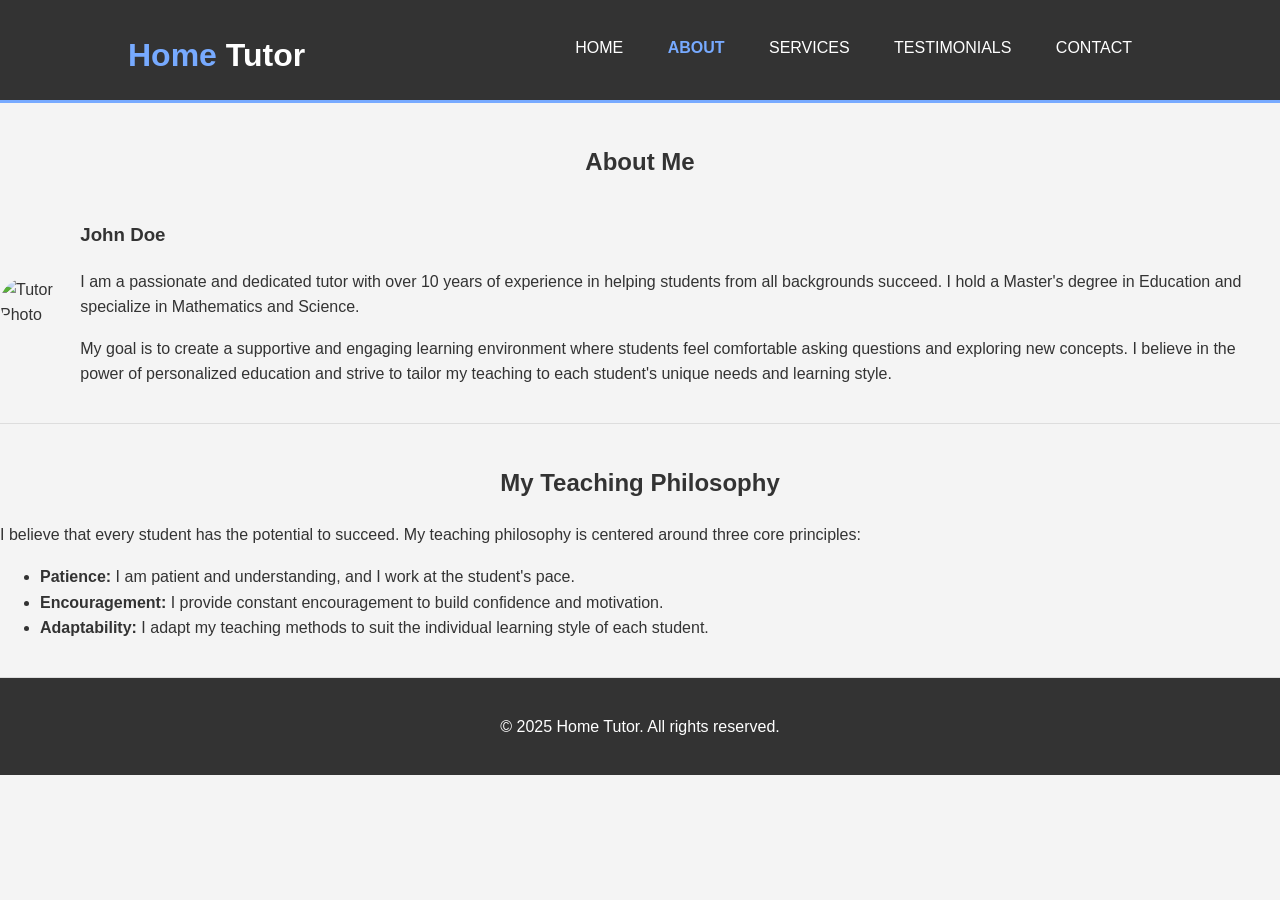
==== about.html @ 5ac63825 "feat: Create initial version of home tutor portfolio website This commit introduces a complete, mult" ====
<!DOCTYPE html>
<html lang="en">
<head>
    <meta charset="UTF-8">
    <meta name="viewport" content="width=device-width, initial-scale=1.0">
    <title>About Me - Home Tutor</title>
    <link rel="stylesheet" href="css/style.css">
</head>
<body>
    <header>
        <div class="container">
            <div id="branding">
                <h1><span class="highlight">Home</span> Tutor</h1>
            </div>
            <nav>
                <a href="#" class="menu-icon">&#9776;</a>
                <ul>
                    <li><a href="index.html">Home</a></li>
                    <li class="current"><a href="about.html">About</a></li>
                    <li><a href="services.html">Services</a></li>
                    <li><a href="testimonials.html">Testimonials</a></li>
                    <li><a href="contact.html">Contact</a></li>
                </ul>
            </nav>
        </div>
    </header>
    <main>
        <section id="about-me">
            <h2>About Me</h2>
            <div class="about-content">
                <img src="https://via.placeholder.com/150" alt="Tutor Photo">
                <div class="bio">
                    <h3>John Doe</h3>
                    <p>
                        I am a passionate and dedicated tutor with over 10 years of experience in helping students from all backgrounds succeed. I hold a Master's degree in Education and specialize in Mathematics and Science.
                    </p>
                    <p>
                        My goal is to create a supportive and engaging learning environment where students feel comfortable asking questions and exploring new concepts. I believe in the power of personalized education and strive to tailor my teaching to each student's unique needs and learning style.
                    </p>
                </div>
            </div>
        </section>
        <section id="philosophy">
            <h2>My Teaching Philosophy</h2>
            <p>
                I believe that every student has the potential to succeed. My teaching philosophy is centered around three core principles:
            </p>
            <ul>
                <li><strong>Patience:</strong> I am patient and understanding, and I work at the student's pace.</li>
                <li><strong>Encouragement:</strong> I provide constant encouragement to build confidence and motivation.</li>
                <li><strong>Adaptability:</strong> I adapt my teaching methods to suit the individual learning style of each student.</li>
            </ul>
        </section>
    </main>
    <footer>
        <p>&copy; 2025 Home Tutor. All rights reserved.</p>
    </footer>
    <script src="js/script.js"></script>
</body>
</html>
---- css/style.css ----
/* General Body Styles */
body {
    font-family: 'Arial', sans-serif;
    line-height: 1.6;
    margin: 0;
    padding: 0;
    background: #f4f4f4;
    color: #333;
}

.container {
    width: 80%;
    margin: auto;
    overflow: hidden;
}

/* Header and Navigation */
header {
    background: #333;
    color: #fff;
    padding-top: 30px;
    min-height: 70px;
    border-bottom: #77aaff 3px solid;
}

header a {
    color: #fff;
    text-decoration: none;
    text-transform: uppercase;
    font-size: 16px;
}

header ul {
    padding: 0;
    margin: 0;
    list-style: none;
    float: right;
    margin-top: 5px;
}

header li {
    display: inline;
    padding: 0 20px 0 20px;
}

header #branding {
    float: left;
}

header #branding h1 {
    margin: 0;
}

header .highlight, header .current a {
    color: #77aaff;
    font-weight: bold;
}

header a:hover {
    color: #ccc;
    font-weight: bold;
}

/* Hero Section */
#hero {
    min-height: 400px;
    background: url('https://via.placeholder.com/1500x400') no-repeat 0 -200px;
    background-size: cover;
    text-align: center;
    color: #ffffff;
}

#hero h2 {
    margin-top: 100px;
    font-size: 55px;
    margin-bottom: 10px;
}

#hero p {
    font-size: 20px;
}

.cta-button {
    display: inline-block;
    background: #77aaff;
    color: #fff;
    padding: 10px 20px;
    text-decoration: none;
    border-radius: 5px;
    margin-top: 20px;
}

/* Sections */
section {
    padding: 20px 0;
    border-bottom: 1px solid #ddd;
}

section h2 {
    text-align: center;
    margin-bottom: 20px;
}

/* Features */
.features {
    display: flex;
    justify-content: space-around;
    text-align: center;
}

.feature {
    width: 30%;
}

/* About Me */
.about-content {
    display: flex;
    align-items: center;
}

.about-content img {
    border-radius: 50%;
    margin-right: 20px;
}

/* Pricing Table */
.pricing-table {
    display: flex;
    justify-content: space-around;
    text-align: center;
}

.pricing-plan {
    border: 1px solid #ddd;
    padding: 20px;
    width: 30%;
    background: #fff;
}

.pricing-plan .price {
    font-size: 24px;
    font-weight: bold;
    color: #77aaff;
}

/* Testimonials */
.testimonial {
    background: #fff;
    border: 1px solid #ddd;
    padding: 20px;
    margin-bottom: 20px;
    border-radius: 5px;
}

.testimonial cite {
    display: block;
    text-align: right;
    margin-top: 10px;
    font-weight: bold;
}

/* Form */
.form-group {
    margin-bottom: 15px;
}

.form-group label {
    display: block;
    margin-bottom: 5px;
}

.form-group input, .form-group textarea {
    width: 100%;
    padding: 10px;
    border: 1px solid #ddd;
    border-radius: 5px;
}

button {
    display: block;
    width: 100%;
    padding: 10px;
    background: #77aaff;
    color: #fff;
    border: 0;
    border-radius: 5px;
    cursor: pointer;
}

/* Footer */
footer {
    text-align: center;
    padding: 20px;
    background: #333;
    color: #fff;
}

/* Mobile Nav */
.menu-icon {
    display: none;
    color: #fff;
    font-size: 30px;
    position: absolute;
    right: 20px;
    top: 30px;
}

@media(max-width: 768px) {
    header #branding,
    header nav,
    header nav li {
        float: none;
        text-align: center;
        width: 100%;
    }

    header {
        padding-bottom: 20px;
    }

    header nav ul {
        display: none;
    }

    .menu-icon {
        display: block;
    }

    header nav ul.show {
        display: block;
    }

    header nav li {
        padding: 10px 0;
    }

    .features, .pricing-table {
        flex-direction: column;
    }

    .feature, .pricing-plan {
        width: 100%;
        margin-bottom: 20px;
    }

    .about-content {
        flex-direction: column;
        text-align: center;
    }

    .about-content img {
        margin-bottom: 20px;
    }
}
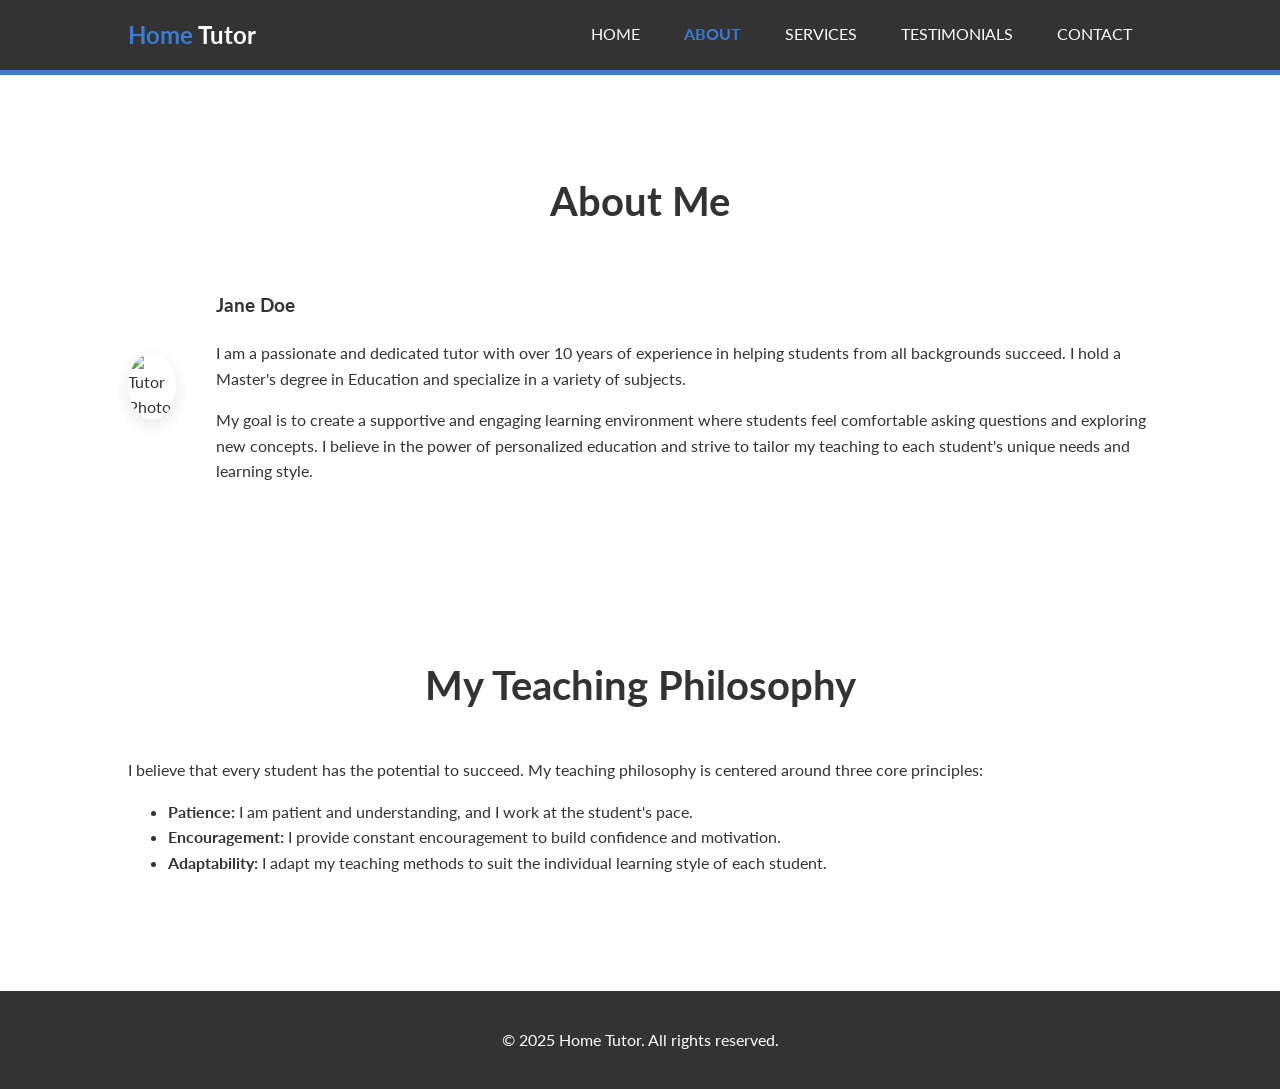
==== commit 7b520143: "feat: Enhance website design and add images This commit improves the visual design of the home tutor" ====
--- a/about.html
+++ b/about.html
@@ -24,15 +24,15 @@
             </nav>
         </div>
     </header>
-    <main>
+    <main class="container">
         <section id="about-me">
             <h2>About Me</h2>
             <div class="about-content">
-                <img src="https://via.placeholder.com/150" alt="Tutor Photo">
+                <img src="https://images.unsplash.com/photo-1577896851231-70ef18881754?fm=jpg&q=60&w=3000" alt="Tutor Photo">
                 <div class="bio">
-                    <h3>John Doe</h3>
+                    <h3>Jane Doe</h3>
                     <p>
-                        I am a passionate and dedicated tutor with over 10 years of experience in helping students from all backgrounds succeed. I hold a Master's degree in Education and specialize in Mathematics and Science.
+                        I am a passionate and dedicated tutor with over 10 years of experience in helping students from all backgrounds succeed. I hold a Master's degree in Education and specialize in a variety of subjects.
                     </p>
                     <p>
                         My goal is to create a supportive and engaging learning environment where students feel comfortable asking questions and exploring new concepts. I believe in the power of personalized education and strive to tailor my teaching to each student's unique needs and learning style.
--- a/css/style.css
+++ b/css/style.css
@@ -1,10 +1,20 @@
+@import url('https://fonts.googleapis.com/css2?family=Lato:wght@400;700&display=swap');
+
 /* General Body Styles */
+:root {
+    --primary-color: #3a7bd5;
+    --secondary-color: #3a60d5;
+    --dark-color: #333;
+    --light-color: #f4f4f4;
+    --shadow: 0 5px 15px rgba(0,0,0,0.1);
+}
+
 body {
-    font-family: 'Arial', sans-serif;
+    font-family: 'Lato', sans-serif;
     line-height: 1.6;
     margin: 0;
     padding: 0;
-    background: #f4f4f4;
+    background: #fff;
     color: #333;
 }
 
@@ -12,15 +22,18 @@
     width: 80%;
     margin: auto;
     overflow: hidden;
+    padding: 0 20px;
 }
 
 /* Header and Navigation */
 header {
-    background: #333;
-    color: #fff;
-    padding-top: 30px;
-    min-height: 70px;
-    border-bottom: #77aaff 3px solid;
+    background: var(--dark-color);
+    color: #fff;
+    padding: 1rem 0;
+    border-bottom: 5px solid var(--primary-color);
+    position: sticky;
+    top: 0;
+    z-index: 100;
 }
 
 header a {
@@ -28,6 +41,7 @@
     text-decoration: none;
     text-transform: uppercase;
     font-size: 16px;
+    transition: color 0.3s ease;
 }
 
 header ul {
@@ -40,7 +54,7 @@
 
 header li {
     display: inline;
-    padding: 0 20px 0 20px;
+    padding: 0 20px;
 }
 
 header #branding {
@@ -49,56 +63,85 @@
 
 header #branding h1 {
     margin: 0;
-}
-
-header .highlight, header .current a {
-    color: #77aaff;
+    font-size: 24px;
+}
+
+header .highlight {
+    color: var(--primary-color);
+    font-weight: bold;
+}
+
+header .current a {
+    color: var(--primary-color);
     font-weight: bold;
 }
 
 header a:hover {
-    color: #ccc;
-    font-weight: bold;
+    color: var(--primary-color);
 }
 
 /* Hero Section */
 #hero {
-    min-height: 400px;
-    background: url('https://via.placeholder.com/1500x400') no-repeat 0 -200px;
+    min-height: 500px;
+    background-position: center;
     background-size: cover;
-    text-align: center;
-    color: #ffffff;
+    color: #fff;
+    display: flex;
+    align-items: center;
+    justify-content: center;
+    text-align: center;
+    position: relative;
+}
+
+#hero::before {
+    content: '';
+    position: absolute;
+    top: 0;
+    left: 0;
+    width: 100%;
+    height: 100%;
+    background: rgba(0,0,0,0.5);
+}
+
+#hero .container {
+    position: relative;
+    z-index: 1;
 }
 
 #hero h2 {
-    margin-top: 100px;
-    font-size: 55px;
-    margin-bottom: 10px;
+    font-size: 4rem;
+    margin-bottom: 1rem;
 }
 
 #hero p {
-    font-size: 20px;
+    font-size: 1.5rem;
 }
 
 .cta-button {
     display: inline-block;
-    background: #77aaff;
-    color: #fff;
-    padding: 10px 20px;
+    background: var(--primary-color);
+    color: #fff;
+    padding: 12px 25px;
     text-decoration: none;
     border-radius: 5px;
     margin-top: 20px;
+    font-weight: bold;
+    transition: background 0.3s ease;
+}
+
+.cta-button:hover {
+    background: var(--secondary-color);
 }
 
 /* Sections */
 section {
-    padding: 20px 0;
-    border-bottom: 1px solid #ddd;
+    padding: 60px 0;
 }
 
 section h2 {
     text-align: center;
-    margin-bottom: 20px;
+    margin-bottom: 40px;
+    font-size: 2.5rem;
 }
 
 /* Features */
@@ -106,50 +149,70 @@
     display: flex;
     justify-content: space-around;
     text-align: center;
+    gap: 20px;
 }
 
 .feature {
-    width: 30%;
+    background: var(--light-color);
+    padding: 30px;
+    border-radius: 5px;
+    box-shadow: var(--shadow);
+    transition: transform 0.3s ease;
+}
+
+.feature:hover {
+    transform: translateY(-5px);
 }
 
 /* About Me */
 .about-content {
     display: flex;
     align-items: center;
+    gap: 40px;
 }
 
 .about-content img {
     border-radius: 50%;
-    margin-right: 20px;
+    max-width: 200px;
+    box-shadow: var(--shadow);
 }
 
 /* Pricing Table */
 .pricing-table {
     display: flex;
     justify-content: space-around;
-    text-align: center;
+    gap: 20px;
 }
 
 .pricing-plan {
     border: 1px solid #ddd;
-    padding: 20px;
+    padding: 30px;
     width: 30%;
     background: #fff;
+    text-align: center;
+    border-radius: 5px;
+    box-shadow: var(--shadow);
+    transition: transform 0.3s ease;
+}
+
+.pricing-plan:hover {
+    transform: translateY(-5px);
 }
 
 .pricing-plan .price {
-    font-size: 24px;
-    font-weight: bold;
-    color: #77aaff;
+    font-size: 2.5rem;
+    font-weight: bold;
+    color: var(--primary-color);
 }
 
 /* Testimonials */
 .testimonial {
-    background: #fff;
-    border: 1px solid #ddd;
+    background: var(--light-color);
+    border-left: 5px solid var(--primary-color);
     padding: 20px;
     margin-bottom: 20px;
     border-radius: 5px;
+    box-shadow: var(--shadow);
 }
 
 .testimonial cite {
@@ -157,9 +220,15 @@
     text-align: right;
     margin-top: 10px;
     font-weight: bold;
+    color: var(--primary-color);
 }
 
 /* Form */
+#contact-form form {
+    max-width: 700px;
+    margin: auto;
+}
+
 .form-group {
     margin-bottom: 15px;
 }
@@ -171,28 +240,35 @@
 
 .form-group input, .form-group textarea {
     width: 100%;
-    padding: 10px;
+    padding: 12px;
     border: 1px solid #ddd;
     border-radius: 5px;
 }
 
 button {
-    display: block;
-    width: 100%;
-    padding: 10px;
-    background: #77aaff;
+    display: inline-block;
+    width: auto;
+    padding: 12px 25px;
+    background: var(--primary-color);
     color: #fff;
     border: 0;
     border-radius: 5px;
     cursor: pointer;
+    font-weight: bold;
+    transition: background 0.3s ease;
+}
+
+button:hover {
+    background: var(--secondary-color);
 }
 
 /* Footer */
 footer {
     text-align: center;
     padding: 20px;
-    background: #333;
-    color: #fff;
+    background: var(--dark-color);
+    color: #fff;
+    margin-top: 40px;
 }
 
 /* Mobile Nav */
@@ -202,7 +278,8 @@
     font-size: 30px;
     position: absolute;
     right: 20px;
-    top: 30px;
+    top: 25px;
+    cursor: pointer;
 }
 
 @media(max-width: 768px) {
@@ -220,6 +297,8 @@
 
     header nav ul {
         display: none;
+        width: 100%;
+        padding-top: 20px;
     }
 
     .menu-icon {
@@ -231,24 +310,21 @@
     }
 
     header nav li {
+        display: block;
         padding: 10px 0;
     }
 
-    .features, .pricing-table {
+    .features, .pricing-table, .about-content {
         flex-direction: column;
     }
 
-    .feature, .pricing-plan {
+    .feature, .pricing-plan, .about-content img {
         width: 100%;
         margin-bottom: 20px;
+        box-sizing: border-box;
     }
 
     .about-content {
-        flex-direction: column;
         text-align: center;
     }
-
-    .about-content img {
-        margin-bottom: 20px;
-    }
-}
+}
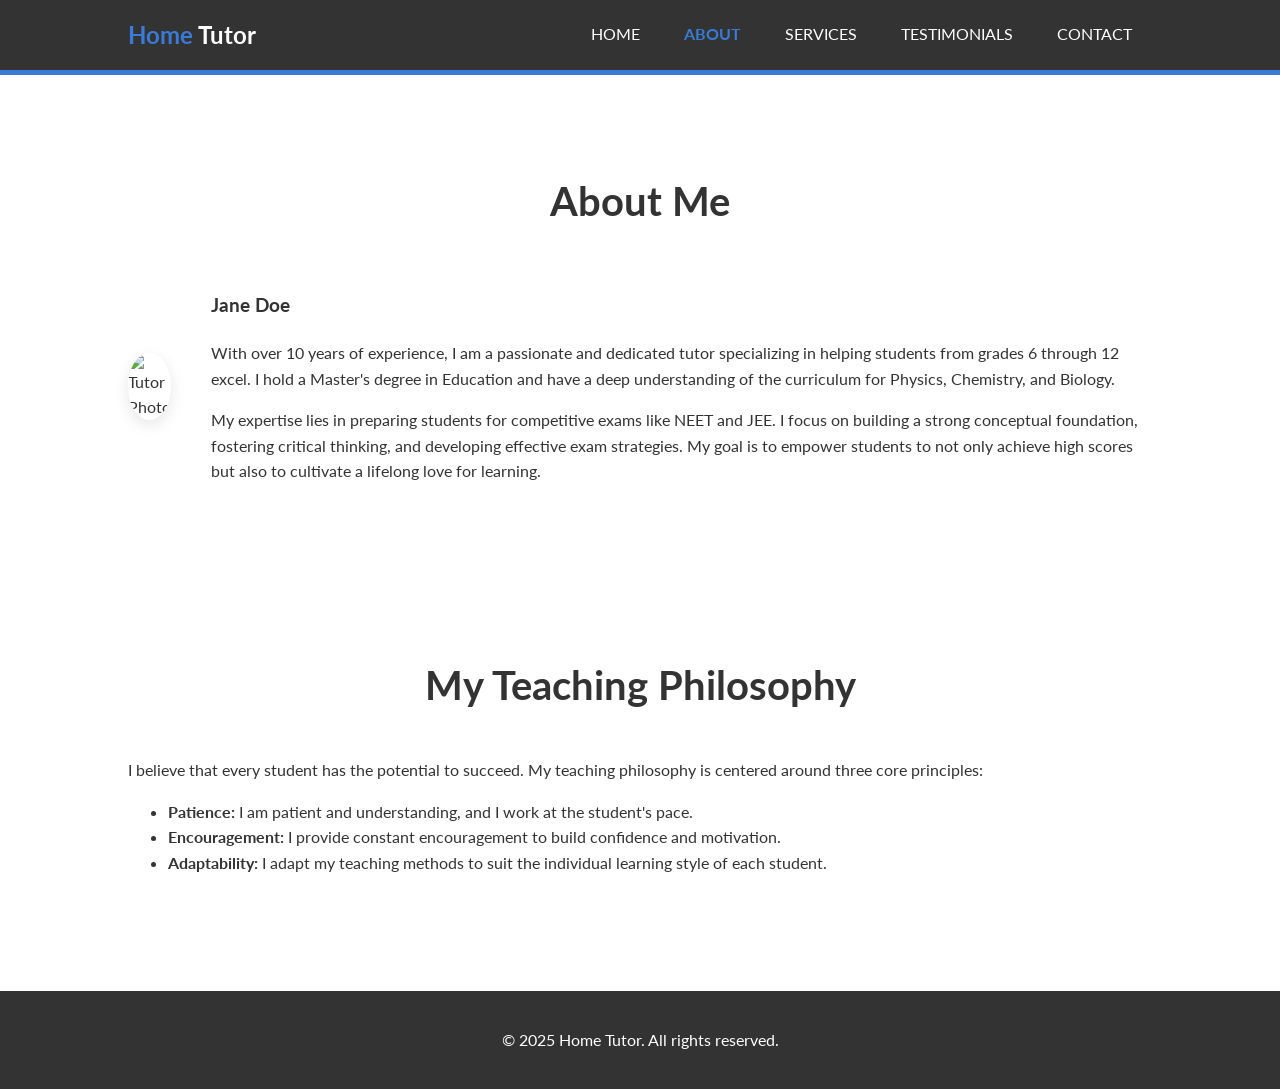
==== commit b69d93bc: "feat: Update content and improve pages for specific audience This commit updates the website content" ====
--- a/about.html
+++ b/about.html
@@ -32,10 +32,10 @@
                 <div class="bio">
                     <h3>Jane Doe</h3>
                     <p>
-                        I am a passionate and dedicated tutor with over 10 years of experience in helping students from all backgrounds succeed. I hold a Master's degree in Education and specialize in a variety of subjects.
+                        With over 10 years of experience, I am a passionate and dedicated tutor specializing in helping students from grades 6 through 12 excel. I hold a Master's degree in Education and have a deep understanding of the curriculum for Physics, Chemistry, and Biology.
                     </p>
                     <p>
-                        My goal is to create a supportive and engaging learning environment where students feel comfortable asking questions and exploring new concepts. I believe in the power of personalized education and strive to tailor my teaching to each student's unique needs and learning style.
+                        My expertise lies in preparing students for competitive exams like NEET and JEE. I focus on building a strong conceptual foundation, fostering critical thinking, and developing effective exam strategies. My goal is to empower students to not only achieve high scores but also to cultivate a lifelong love for learning.
                     </p>
                 </div>
             </div>
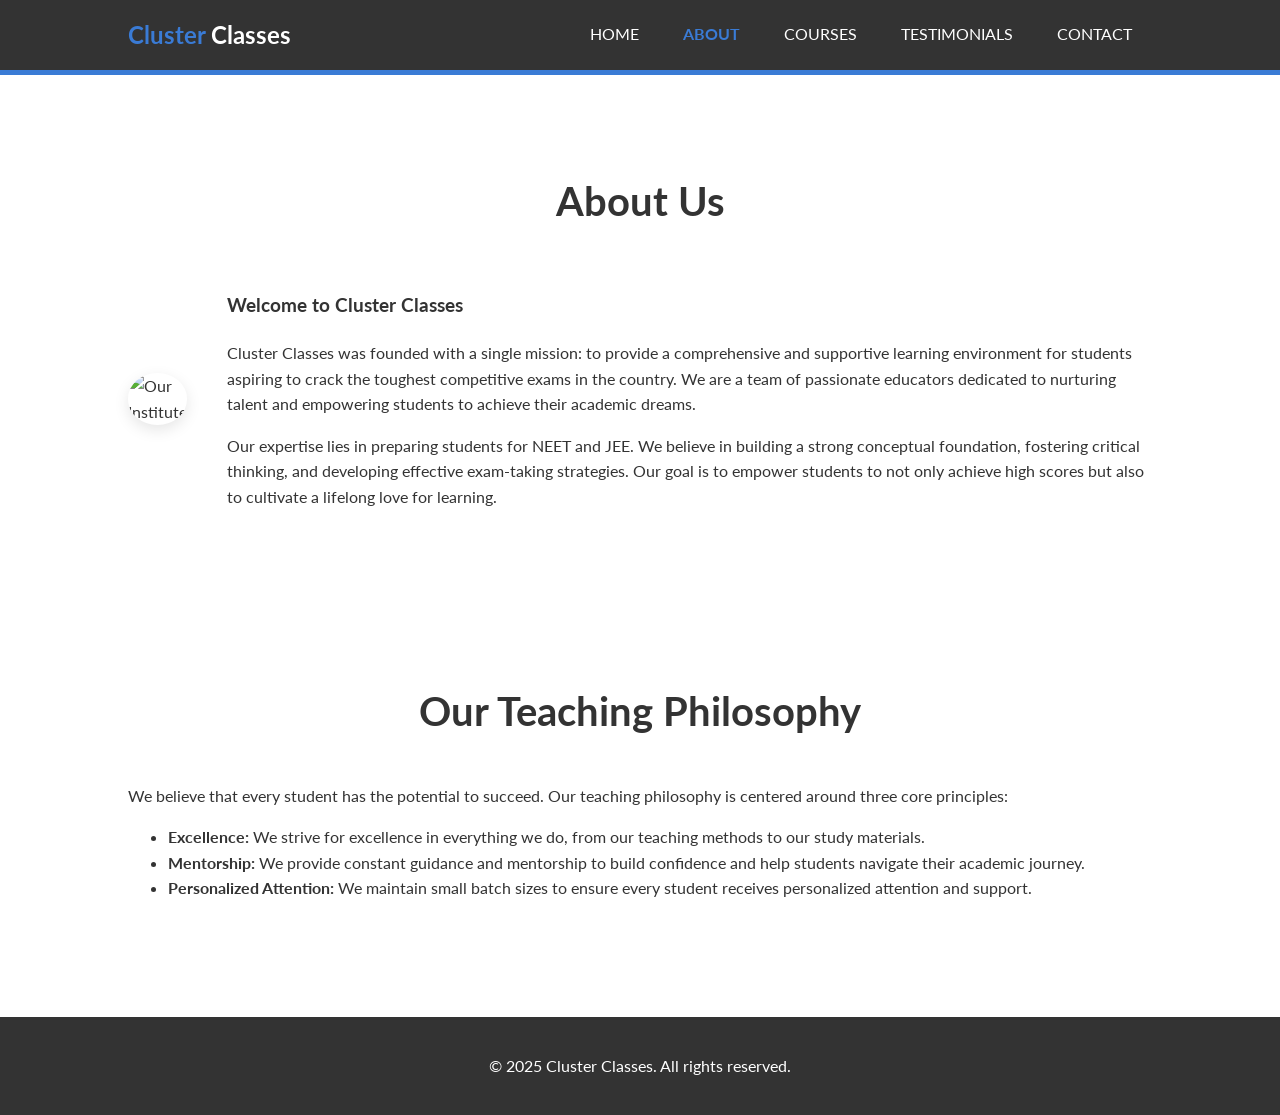
==== commit eb80a8e8: "feat: Implement multi-page course structure This commit transitions the website to a multi-page arch" ====
--- a/about.html
+++ b/about.html
@@ -3,21 +3,21 @@
 <head>
     <meta charset="UTF-8">
     <meta name="viewport" content="width=device-width, initial-scale=1.0">
-    <title>About Me - Home Tutor</title>
+    <title>About Us - Cluster Classes</title>
     <link rel="stylesheet" href="css/style.css">
 </head>
 <body>
     <header>
         <div class="container">
             <div id="branding">
-                <h1><span class="highlight">Home</span> Tutor</h1>
+                <h1><span class="highlight">Cluster</span> Classes</h1>
             </div>
             <nav>
                 <a href="#" class="menu-icon">&#9776;</a>
                 <ul>
                     <li><a href="index.html">Home</a></li>
                     <li class="current"><a href="about.html">About</a></li>
-                    <li><a href="services.html">Services</a></li>
+                    <li><a href="courses.html">Courses</a></li>
                     <li><a href="testimonials.html">Testimonials</a></li>
                     <li><a href="contact.html">Contact</a></li>
                 </ul>
@@ -26,34 +26,34 @@
     </header>
     <main class="container">
         <section id="about-me">
-            <h2>About Me</h2>
+            <h2>About Us</h2>
             <div class="about-content">
-                <img src="https://images.unsplash.com/photo-1577896851231-70ef18881754?fm=jpg&q=60&w=3000" alt="Tutor Photo">
+                <img src="https://images.unsplash.com/photo-1577896851231-70ef18881754?fm=jpg&q=60&w=3000" alt="Our Institute">
                 <div class="bio">
-                    <h3>Jane Doe</h3>
+                    <h3>Welcome to Cluster Classes</h3>
                     <p>
-                        With over 10 years of experience, I am a passionate and dedicated tutor specializing in helping students from grades 6 through 12 excel. I hold a Master's degree in Education and have a deep understanding of the curriculum for Physics, Chemistry, and Biology.
+                        Cluster Classes was founded with a single mission: to provide a comprehensive and supportive learning environment for students aspiring to crack the toughest competitive exams in the country. We are a team of passionate educators dedicated to nurturing talent and empowering students to achieve their academic dreams.
                     </p>
                     <p>
-                        My expertise lies in preparing students for competitive exams like NEET and JEE. I focus on building a strong conceptual foundation, fostering critical thinking, and developing effective exam strategies. My goal is to empower students to not only achieve high scores but also to cultivate a lifelong love for learning.
+                        Our expertise lies in preparing students for NEET and JEE. We believe in building a strong conceptual foundation, fostering critical thinking, and developing effective exam-taking strategies. Our goal is to empower students to not only achieve high scores but also to cultivate a lifelong love for learning.
                     </p>
                 </div>
             </div>
         </section>
         <section id="philosophy">
-            <h2>My Teaching Philosophy</h2>
+            <h2>Our Teaching Philosophy</h2>
             <p>
-                I believe that every student has the potential to succeed. My teaching philosophy is centered around three core principles:
+                We believe that every student has the potential to succeed. Our teaching philosophy is centered around three core principles:
             </p>
             <ul>
-                <li><strong>Patience:</strong> I am patient and understanding, and I work at the student's pace.</li>
-                <li><strong>Encouragement:</strong> I provide constant encouragement to build confidence and motivation.</li>
-                <li><strong>Adaptability:</strong> I adapt my teaching methods to suit the individual learning style of each student.</li>
+                <li><strong>Excellence:</strong> We strive for excellence in everything we do, from our teaching methods to our study materials.</li>
+                <li><strong>Mentorship:</strong> We provide constant guidance and mentorship to build confidence and help students navigate their academic journey.</li>
+                <li><strong>Personalized Attention:</strong> We maintain small batch sizes to ensure every student receives personalized attention and support.</li>
             </ul>
         </section>
     </main>
     <footer>
-        <p>&copy; 2025 Home Tutor. All rights reserved.</p>
+        <p>&copy; 2025 Cluster Classes. All rights reserved.</p>
     </footer>
     <script src="js/script.js"></script>
 </body>
--- a/css/style.css
+++ b/css/style.css
@@ -78,6 +78,37 @@
 
 header a:hover {
     color: var(--primary-color);
+}
+
+/* Dropdown styles */
+.dropdown {
+    position: relative;
+    display: inline-block;
+}
+
+.dropdown-content {
+    display: none;
+    position: absolute;
+    background-color: #f9f9f9;
+    min-width: 160px;
+    box-shadow: 0px 8px 16px 0px rgba(0,0,0,0.2);
+    z-index: 1;
+}
+
+.dropdown-content a {
+    color: black;
+    padding: 12px 16px;
+    text-decoration: none;
+    display: block;
+    text-align: left;
+}
+
+.dropdown-content a:hover {
+    background-color: #f1f1f1;
+}
+
+.dropdown:hover .dropdown-content {
+    display: block;
 }
 
 /* Hero Section */
@@ -133,6 +164,24 @@
     background: var(--secondary-color);
 }
 
+.cta-button-small {
+    display: inline-block;
+    background: var(--secondary-color);
+    color: var(--primary-color);
+    padding: 8px 15px;
+    text-decoration: none;
+    border-radius: 5px;
+    margin-top: 15px;
+    font-weight: bold;
+    border: 1px solid var(--primary-color);
+    transition: background 0.3s ease, color 0.3s ease;
+}
+
+.cta-button-small:hover {
+    background: var(--primary-color);
+    color: #fff;
+}
+
 /* Sections */
 section {
     padding: 60px 0;
@@ -223,12 +272,38 @@
     color: var(--primary-color);
 }
 
+/* Course Listing */
+.course-listing {
+    margin-top: 40px;
+}
+
+.course-detail {
+    background: var(--light-color);
+    border-left: 5px solid var(--primary-color);
+    padding: 20px;
+    margin-bottom: 20px;
+    border-radius: 5px;
+    box-shadow: var(--shadow);
+}
+
+.course-detail h3 {
+    margin-top: 0;
+    color: var(--primary-color);
+}
+
 /* Form */
 #contact-form form {
     max-width: 700px;
     margin: auto;
 }
 
+/* Map Container */
+.map-container {
+    margin-top: 40px;
+    margin-bottom: 40px;
+    box-shadow: var(--shadow);
+}
+
 .form-group {
     margin-bottom: 15px;
 }
@@ -238,11 +313,12 @@
     margin-bottom: 5px;
 }
 
-.form-group input, .form-group textarea {
+.form-group input, .form-group textarea, .form-group select {
     width: 100%;
     padding: 12px;
     border: 1px solid #ddd;
     border-radius: 5px;
+    box-sizing: border-box;
 }
 
 button {
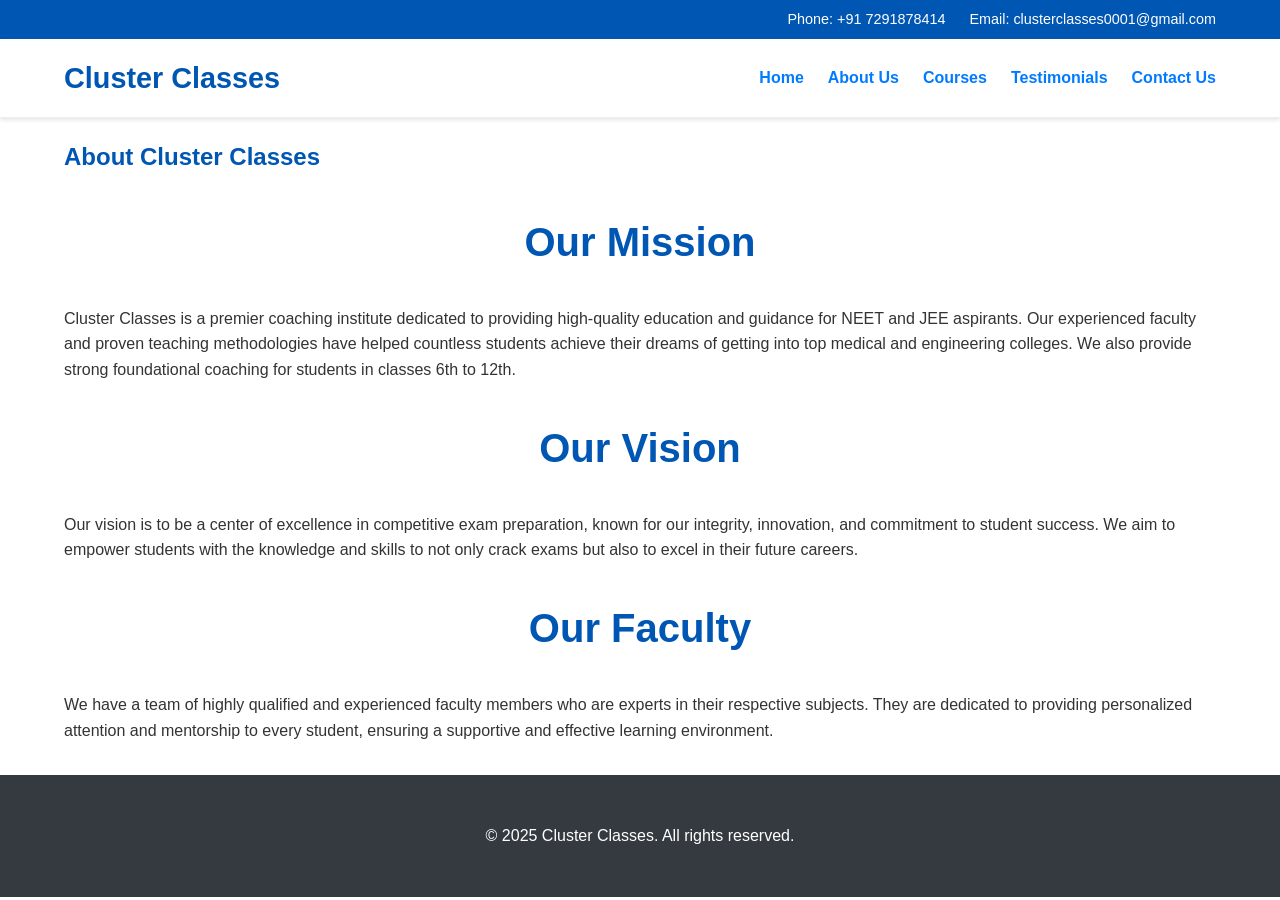
==== commit 0ee1233b: "feat: Complete website redesign and structure This commit implements a complete redesign of the Clus" ====
--- a/about.html
+++ b/about.html
@@ -4,57 +4,74 @@
     <meta charset="UTF-8">
     <meta name="viewport" content="width=device-width, initial-scale=1.0">
     <title>About Us - Cluster Classes</title>
-    <link rel="stylesheet" href="css/style.css">
+    <link rel="stylesheet" href="/css/style.css">
 </head>
 <body>
+
+    <div class="top-bar">
+        <div class="container">
+            <span>Phone: <a href="tel:+917291878414">+91 7291878414</a></span>
+            <span>Email: <a href="mailto:clusterclasses0001@gmail.com">clusterclasses0001@gmail.com</a></span>
+        </div>
+    </div>
+
     <header>
         <div class="container">
-            <div id="branding">
-                <h1><span class="highlight">Cluster</span> Classes</h1>
+            <div class="logo">
+                <a href="/index.html">Cluster Classes</a>
             </div>
             <nav>
                 <a href="#" class="menu-icon">&#9776;</a>
                 <ul>
-                    <li><a href="index.html">Home</a></li>
-                    <li class="current"><a href="about.html">About</a></li>
-                    <li><a href="courses.html">Courses</a></li>
-                    <li><a href="testimonials.html">Testimonials</a></li>
-                    <li><a href="contact.html">Contact</a></li>
+                    <li><a href="/index.html">Home</a></li>
+                    <li><a href="/about.html">About Us</a></li>
+                    <li class="dropdown">
+                        <a href="/courses.html">Courses</a>
+                        <div class="dropdown-content">
+                            <a href="/courses/neet.html">NEET</a>
+                            <a href="/courses/jee.html">JEE</a>
+                            <a href="/courses/12th.html">Class 12th</a>
+                            <a href="/courses/11th.html">Class 11th</a>
+                            <a href="/courses/10th.html">Class 10th</a>
+                            <a href="/courses/9th.html">Class 9th</a>
+                            <a href="/courses/8th.html">Class 8th</a>
+                            <a href="/courses/7th.html">Class 7th</a>
+                            <a href="/courses/6th.html">Class 6th</a>
+                        </div>
+                    </li>
+                    <li><a href="/testimonials.html">Testimonials</a></li>
+                    <li><a href="/contact.html">Contact Us</a></li>
                 </ul>
             </nav>
         </div>
     </header>
-    <main class="container">
-        <section id="about-me">
-            <h2>About Us</h2>
-            <div class="about-content">
-                <img src="https://images.unsplash.com/photo-1577896851231-70ef18881754?fm=jpg&q=60&w=3000" alt="Our Institute">
-                <div class="bio">
-                    <h3>Welcome to Cluster Classes</h3>
-                    <p>
-                        Cluster Classes was founded with a single mission: to provide a comprehensive and supportive learning environment for students aspiring to crack the toughest competitive exams in the country. We are a team of passionate educators dedicated to nurturing talent and empowering students to achieve their academic dreams.
-                    </p>
-                    <p>
-                        Our expertise lies in preparing students for NEET and JEE. We believe in building a strong conceptual foundation, fostering critical thinking, and developing effective exam-taking strategies. Our goal is to empower students to not only achieve high scores but also to cultivate a lifelong love for learning.
-                    </p>
-                </div>
+
+    <main>
+        <section class="page-title">
+            <div class="container">
+                <h1>About Cluster Classes</h1>
             </div>
         </section>
-        <section id="philosophy">
-            <h2>Our Teaching Philosophy</h2>
-            <p>
-                We believe that every student has the potential to succeed. Our teaching philosophy is centered around three core principles:
-            </p>
-            <ul>
-                <li><strong>Excellence:</strong> We strive for excellence in everything we do, from our teaching methods to our study materials.</li>
-                <li><strong>Mentorship:</strong> We provide constant guidance and mentorship to build confidence and help students navigate their academic journey.</li>
-                <li><strong>Personalized Attention:</strong> We maintain small batch sizes to ensure every student receives personalized attention and support.</li>
-            </ul>
+
+        <section class="page-content">
+            <div class="container">
+                <h2>Our Mission</h2>
+                <p>Cluster Classes is a premier coaching institute dedicated to providing high-quality education and guidance for NEET and JEE aspirants. Our experienced faculty and proven teaching methodologies have helped countless students achieve their dreams of getting into top medical and engineering colleges. We also provide strong foundational coaching for students in classes 6th to 12th.</p>
+
+                <h2>Our Vision</h2>
+                <p>Our vision is to be a center of excellence in competitive exam preparation, known for our integrity, innovation, and commitment to student success. We aim to empower students with the knowledge and skills to not only crack exams but also to excel in their future careers.</p>
+
+                <h2>Our Faculty</h2>
+                <p>We have a team of highly qualified and experienced faculty members who are experts in their respective subjects. They are dedicated to providing personalized attention and mentorship to every student, ensuring a supportive and effective learning environment.</p>
+            </div>
         </section>
     </main>
+
     <footer>
-        <p>&copy; 2025 Cluster Classes. All rights reserved.</p>
+        <div class="container">
+            <p>&copy; 2025 Cluster Classes. All rights reserved.</p>
+        </div>
     </footer>
-    <script src="js/script.js"></script>
+    <script src="/js/script.js"></script>
 </body>
 </html>
--- a/css/style.css
+++ b/css/style.css
@@ -1,406 +1,303 @@
-@import url('https://fonts.googleapis.com/css2?family=Lato:wght@400;700&display=swap');
-
-/* General Body Styles */
+/* Global Styles & Variables */
 :root {
-    --primary-color: #3a7bd5;
-    --secondary-color: #3a60d5;
-    --dark-color: #333;
-    --light-color: #f4f4f4;
-    --shadow: 0 5px 15px rgba(0,0,0,0.1);
-}
-
-body {
-    font-family: 'Lato', sans-serif;
-    line-height: 1.6;
+    --primary-color: #0056b3;
+    --secondary-color: #007bff;
+    --light-color: #f8f9fa;
+    --dark-color: #343a40;
+    --text-color: #333;
+    --white-color: #fff;
+    --shadow: 0 2px 4px rgba(0,0,0,0.1);
+}
+
+body, html {
     margin: 0;
     padding: 0;
-    background: #fff;
-    color: #333;
+    font-family: 'Segoe UI', Tahoma, Geneva, Verdana, sans-serif;
+    line-height: 1.6;
+    background-color: var(--white-color);
+    color: var(--text-color);
 }
 
 .container {
-    width: 80%;
-    margin: auto;
-    overflow: hidden;
-    padding: 0 20px;
-}
-
-/* Header and Navigation */
+    width: 90%;
+    max-width: 1200px;
+    margin: 0 auto;
+    padding: 0 1rem;
+}
+
+h1, h2, h3 {
+    color: var(--primary-color);
+}
+
+h2 {
+    text-align: center;
+    margin-bottom: 2rem;
+    font-size: 2.5rem;
+}
+
+a {
+    text-decoration: none;
+    color: var(--secondary-color);
+}
+
+/* Top Bar */
+.top-bar {
+    background-color: var(--primary-color);
+    color: var(--white-color);
+    padding: 0.5rem 0;
+    font-size: 0.9rem;
+}
+
+.top-bar .container {
+    display: flex;
+    justify-content: flex-end;
+    gap: 1.5rem;
+}
+
+.top-bar a {
+    color: var(--white-color);
+}
+
+/* Header */
 header {
-    background: var(--dark-color);
-    color: #fff;
+    background: var(--white-color);
     padding: 1rem 0;
-    border-bottom: 5px solid var(--primary-color);
+    border-bottom: 1px solid #eee;
+    box-shadow: var(--shadow);
     position: sticky;
     top: 0;
-    z-index: 100;
-}
-
-header a {
-    color: #fff;
-    text-decoration: none;
-    text-transform: uppercase;
-    font-size: 16px;
-    transition: color 0.3s ease;
-}
-
-header ul {
+    z-index: 1000;
+}
+
+header .container {
+    display: flex;
+    justify-content: space-between;
+    align-items: center;
+}
+
+header .logo a {
+    font-size: 1.8rem;
+    font-weight: 700;
+    color: var(--primary-color);
+}
+
+header nav {
+    position: relative; /* This is the fix */
+}
+
+header nav ul {
+    margin: 0;
     padding: 0;
-    margin: 0;
     list-style: none;
-    float: right;
-    margin-top: 5px;
-}
-
-header li {
-    display: inline;
-    padding: 0 20px;
-}
-
-header #branding {
-    float: left;
-}
-
-header #branding h1 {
-    margin: 0;
-    font-size: 24px;
-}
-
-header .highlight {
-    color: var(--primary-color);
-    font-weight: bold;
-}
-
-header .current a {
-    color: var(--primary-color);
-    font-weight: bold;
-}
-
-header a:hover {
-    color: var(--primary-color);
-}
-
-/* Dropdown styles */
+    display: flex;
+    gap: 1.5rem;
+}
+
+header nav a {
+    font-weight: 600;
+    font-size: 1rem;
+    padding: 0.5rem 0;
+    border-bottom: 2px solid transparent;
+    transition: color 0.3s, border-bottom 0.3s;
+}
+
+header nav a:hover {
+    color: var(--primary-color);
+    border-bottom: 2px solid var(--primary-color);
+}
+
+/* Dropdown (reusing from previous implementation, adapted for new style) */
 .dropdown {
     position: relative;
-    display: inline-block;
 }
 
 .dropdown-content {
     display: none;
     position: absolute;
-    background-color: #f9f9f9;
-    min-width: 160px;
-    box-shadow: 0px 8px 16px 0px rgba(0,0,0,0.2);
-    z-index: 1;
+    background-color: var(--white-color);
+    min-width: 200px;
+    box-shadow: var(--shadow);
+    z-index: 1001;
+    border-radius: 5px;
+    overflow: hidden;
 }
 
 .dropdown-content a {
-    color: black;
+    color: var(--text-color);
     padding: 12px 16px;
-    text-decoration: none;
     display: block;
-    text-align: left;
-}
-
+    border-bottom: none;
+}
 .dropdown-content a:hover {
-    background-color: #f1f1f1;
+    background-color: var(--light-color);
+    color: var(--primary-color);
+    border-bottom: none;
 }
 
 .dropdown:hover .dropdown-content {
     display: block;
 }
 
+
 /* Hero Section */
 #hero {
-    min-height: 500px;
-    background-position: center;
-    background-size: cover;
-    color: #fff;
-    display: flex;
+    background: var(--light-color);
+    padding: 4rem 0;
+    text-align: center;
+}
+
+#hero h1 {
+    font-size: 3rem;
+}
+
+/* Inquiry Form Section */
+#inquiry-form {
+    background-color: var(--white-color);
+    padding: 3rem 0;
+    border-bottom: 1px solid #eee;
+}
+
+#inquiry-form form {
+    display: grid;
+    grid-template-columns: repeat(auto-fit, minmax(250px, 1fr));
+    gap: 1rem;
     align-items: center;
-    justify-content: center;
+}
+
+#inquiry-form .form-group {
+    width: 100%;
+}
+
+#inquiry-form input, #inquiry-form select, #inquiry-form textarea {
+    width: 100%;
+    padding: 0.8rem;
+    border: 1px solid #ccc;
+    border-radius: 5px;
+    box-sizing: border-box;
+    font-family: inherit;
+    font-size: 1rem;
+}
+
+#inquiry-form textarea {
+    grid-column: 1 / -1; /* Span full width */
+}
+
+#inquiry-form .btn {
+    background-color: var(--secondary-color);
+    color: var(--white-color);
+    padding: 0.9rem;
+    border: none;
+    border-radius: 5px;
+    cursor: pointer;
+    font-size: 1.1rem;
+    font-weight: 600;
+    grid-column: 1 / -1; /* Span full width */
+    transition: background-color 0.3s;
+}
+
+#inquiry-form .btn:hover {
+    background-color: var(--primary-color);
+}
+
+/* Content Sections (About, Why Us) */
+#about, #why-us {
+    padding: 4rem 0;
+    background-color: #fdfdfd;
+}
+
+.features-grid {
+    display: grid;
+    grid-template-columns: repeat(auto-fit, minmax(250px, 1fr));
+    gap: 2rem;
+}
+
+.feature-item {
+    background: var(--white-color);
+    padding: 2rem;
     text-align: center;
-    position: relative;
-}
-
-#hero::before {
-    content: '';
-    position: absolute;
-    top: 0;
-    left: 0;
-    width: 100%;
-    height: 100%;
-    background: rgba(0,0,0,0.5);
-}
-
-#hero .container {
-    position: relative;
-    z-index: 1;
-}
-
-#hero h2 {
-    font-size: 4rem;
-    margin-bottom: 1rem;
-}
-
-#hero p {
+    box-shadow: var(--shadow);
+    border-radius: 5px;
+    border-top: 4px solid var(--secondary-color);
+}
+
+.feature-item h3 {
     font-size: 1.5rem;
-}
-
-.cta-button {
-    display: inline-block;
-    background: var(--primary-color);
-    color: #fff;
-    padding: 12px 25px;
-    text-decoration: none;
-    border-radius: 5px;
-    margin-top: 20px;
-    font-weight: bold;
-    transition: background 0.3s ease;
-}
-
-.cta-button:hover {
-    background: var(--secondary-color);
-}
-
-.cta-button-small {
-    display: inline-block;
-    background: var(--secondary-color);
-    color: var(--primary-color);
-    padding: 8px 15px;
-    text-decoration: none;
-    border-radius: 5px;
-    margin-top: 15px;
-    font-weight: bold;
-    border: 1px solid var(--primary-color);
-    transition: background 0.3s ease, color 0.3s ease;
-}
-
-.cta-button-small:hover {
-    background: var(--primary-color);
-    color: #fff;
-}
-
-/* Sections */
-section {
-    padding: 60px 0;
-}
-
-section h2 {
-    text-align: center;
-    margin-bottom: 40px;
-    font-size: 2.5rem;
-}
-
-/* Features */
-.features {
-    display: flex;
-    justify-content: space-around;
-    text-align: center;
-    gap: 20px;
-}
-
-.feature {
-    background: var(--light-color);
-    padding: 30px;
-    border-radius: 5px;
+    margin-top: 0;
+}
+
+.testimonial-item {
+    background: var(--white-color);
+    padding: 2rem;
+    margin-bottom: 2rem;
     box-shadow: var(--shadow);
-    transition: transform 0.3s ease;
-}
-
-.feature:hover {
-    transform: translateY(-5px);
-}
-
-/* About Me */
-.about-content {
-    display: flex;
-    align-items: center;
-    gap: 40px;
-}
-
-.about-content img {
-    border-radius: 50%;
-    max-width: 200px;
-    box-shadow: var(--shadow);
-}
-
-/* Pricing Table */
-.pricing-table {
-    display: flex;
-    justify-content: space-around;
-    gap: 20px;
-}
-
-.pricing-plan {
-    border: 1px solid #ddd;
-    padding: 30px;
-    width: 30%;
-    background: #fff;
-    text-align: center;
-    border-radius: 5px;
-    box-shadow: var(--shadow);
-    transition: transform 0.3s ease;
-}
-
-.pricing-plan:hover {
-    transform: translateY(-5px);
-}
-
-.pricing-plan .price {
-    font-size: 2.5rem;
-    font-weight: bold;
-    color: var(--primary-color);
-}
-
-/* Testimonials */
-.testimonial {
-    background: var(--light-color);
-    border-left: 5px solid var(--primary-color);
-    padding: 20px;
-    margin-bottom: 20px;
-    border-radius: 5px;
-    box-shadow: var(--shadow);
-}
-
-.testimonial cite {
+    border-radius: 5px;
+    border-left: 5px solid var(--secondary-color);
+}
+
+.testimonial-item cite {
     display: block;
+    margin-top: 1rem;
+    font-weight: 600;
     text-align: right;
-    margin-top: 10px;
-    font-weight: bold;
-    color: var(--primary-color);
-}
-
-/* Course Listing */
-.course-listing {
-    margin-top: 40px;
-}
-
-.course-detail {
-    background: var(--light-color);
-    border-left: 5px solid var(--primary-color);
-    padding: 20px;
-    margin-bottom: 20px;
-    border-radius: 5px;
-    box-shadow: var(--shadow);
-}
-
-.course-detail h3 {
-    margin-top: 0;
-    color: var(--primary-color);
-}
-
-/* Form */
-#contact-form form {
-    max-width: 700px;
-    margin: auto;
-}
-
-/* Map Container */
-.map-container {
-    margin-top: 40px;
-    margin-bottom: 40px;
-    box-shadow: var(--shadow);
-}
-
-.form-group {
-    margin-bottom: 15px;
-}
-
-.form-group label {
-    display: block;
-    margin-bottom: 5px;
-}
-
-.form-group input, .form-group textarea, .form-group select {
-    width: 100%;
-    padding: 12px;
-    border: 1px solid #ddd;
-    border-radius: 5px;
-    box-sizing: border-box;
-}
-
-button {
-    display: inline-block;
-    width: auto;
-    padding: 12px 25px;
-    background: var(--primary-color);
-    color: #fff;
-    border: 0;
-    border-radius: 5px;
-    cursor: pointer;
-    font-weight: bold;
-    transition: background 0.3s ease;
-}
-
-button:hover {
-    background: var(--secondary-color);
+    color: var(--primary-color);
 }
 
 /* Footer */
 footer {
+    background: var(--dark-color);
+    color: var(--white-color);
     text-align: center;
-    padding: 20px;
-    background: var(--dark-color);
-    color: #fff;
-    margin-top: 40px;
-}
-
-/* Mobile Nav */
+    padding: 2rem 0;
+    margin-top: 2rem;
+}
+
+/* Responsive Design */
 .menu-icon {
     display: none;
-    color: #fff;
-    font-size: 30px;
-    position: absolute;
-    right: 20px;
-    top: 25px;
+    font-size: 1.8rem;
+    color: var(--primary-color);
     cursor: pointer;
 }
 
-@media(max-width: 768px) {
-    header #branding,
-    header nav,
-    header nav li {
-        float: none;
-        text-align: center;
-        width: 100%;
-    }
-
-    header {
-        padding-bottom: 20px;
+@media (max-width: 768px) {
+    header .container {
+        flex-direction: row;
+        justify-content: space-between;
+    }
+
+    .menu-icon {
+        display: block;
     }
 
     header nav ul {
         display: none;
+        flex-direction: column;
+        align-items: center;
+        position: absolute;
+        top: 75px; /* Adjust based on header height */
+        left: 0;
         width: 100%;
-        padding-top: 20px;
-    }
-
-    .menu-icon {
-        display: block;
+        background-color: var(--white-color);
+        box-shadow: var(--shadow);
+        padding: 1rem 0;
     }
 
     header nav ul.show {
-        display: block;
-    }
-
-    header nav li {
-        display: block;
-        padding: 10px 0;
-    }
-
-    .features, .pricing-table, .about-content {
-        flex-direction: column;
-    }
-
-    .feature, .pricing-plan, .about-content img {
+        display: flex;
+    }
+
+    header nav ul li {
         width: 100%;
-        margin-bottom: 20px;
-        box-sizing: border-box;
-    }
-
-    .about-content {
         text-align: center;
     }
-}
+
+    header nav ul li a {
+        padding: 1rem;
+        border-bottom: 1px solid #eee;
+        width: 100%;
+    }
+
+    header nav a:hover {
+        border-bottom: none; /* Remove border on hover for mobile */
+    }
+}
